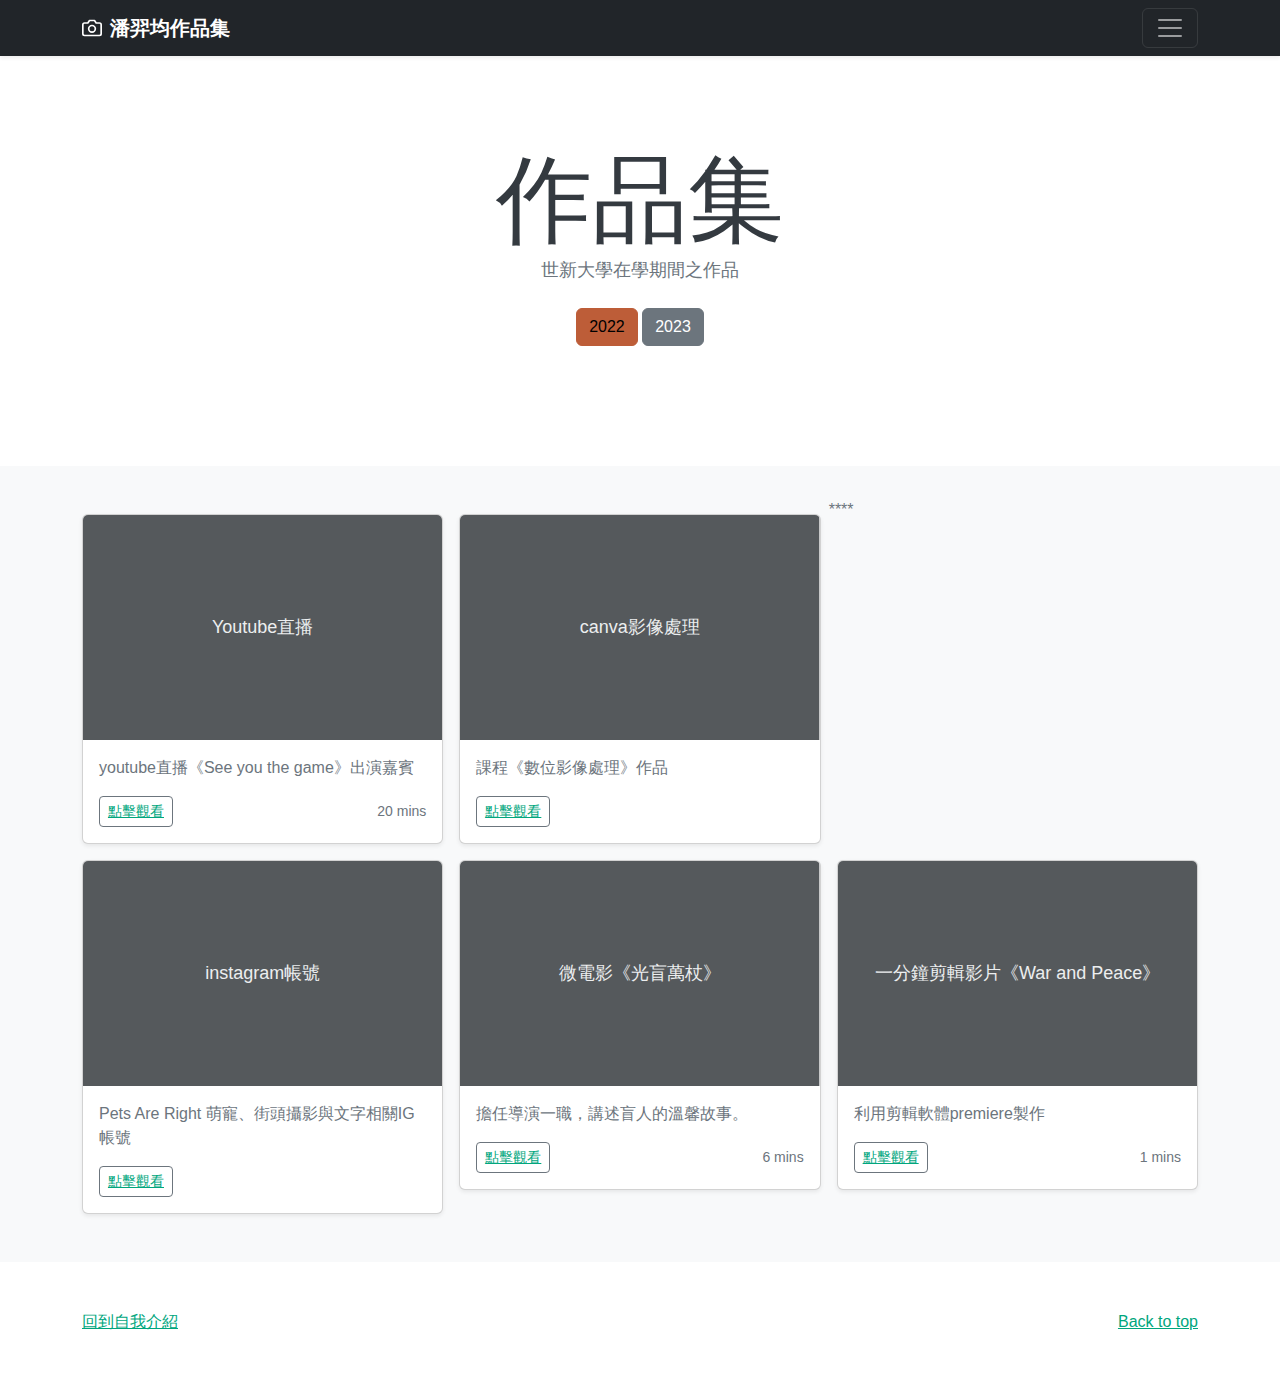
==== album.html @ 54cc6af5 "Update album.html" ====
<!doctype html>
<html lang="en">
  <head>
    <meta charset="utf-8">
    <meta name="viewport" content="width=device-width, initial-scale=1">
    <meta name="description" content="">
    <meta name="author" content="Mark Otto, Jacob Thornton, and Bootstrap contributors">
    <meta name="generator" content="Hugo 0.88.1">
    <title>作品集</title>

    <link rel="canonical" href="https://bootstrap5.hexschool.com/docs/5.1/examples/album/">

    
    <!-- Core theme CSS (includes Bootstrap)-->
    <link href="css/styles.css" rel="stylesheet" />
    <link href="css/my_style.css" rel="stylesheet"> 
    
    <!-- Favicons -->
<link rel="apple-touch-icon" href="/docs/5.1/assets/img/favicons/apple-touch-icon.png" sizes="180x180">
<link rel="icon" href="/docs/5.1/assets/img/favicons/favicon-32x32.png" sizes="32x32" type="image/png">
<link rel="icon" href="/docs/5.1/assets/img/favicons/favicon-16x16.png" sizes="16x16" type="image/png">
<link rel="manifest" href="/docs/5.1/assets/img/favicons/manifest.json">
<link rel="mask-icon" href="/docs/5.1/assets/img/favicons/safari-pinned-tab.svg" color="#7952b3">
<link rel="icon" href="/docs/5.1/assets/img/favicons/favicon.ico">
<meta name="theme-color" content="#7952b3">


    <style>
      .bd-placeholder-img {
        font-size: 1.125rem;
        text-anchor: middle;
        -webkit-user-select: none;
        -moz-user-select: none;
        user-select: none;
      }

      @media (min-width: 768px) {
        .bd-placeholder-img-lg {
          font-size: 3.5rem;
        }
      }
      @media (min-width: 992px) {
        body {
          padding-top: 0;
          padding-left: 0rem;
        }
      }

    </style>

    
  </head>
  <body>
    
<header>
  <div class="collapse bg-dark" id="navbarHeader">
    <div class="container">
      <div class="row">
        <div class="col-sm-8 col-md-7 py-4">
          <h4 class="text-white">關於我</h4>
          <p class="text-muted">潘羿均作品集</p>
        </div>
        <div class="col-sm-4 offset-md-1 py-4">
          <h4 class="text-white">聯絡我</h4>
          <ul class="list-unstyled">
            <li><a href="https://www.facebook.com/" class="text-white">Facebook</a></li>
            <li><a href="https://mail.google.com/mail/u/1/#inbox" class="text-white">email</a></li>
          </ul>
        </div>
      </div>
    </div>
  </div>
  <div class="navbar navbar-dark bg-dark shadow-sm">
    <div class="container">
      <a href="#" class="navbar-brand d-flex align-items-center">
        <svg xmlns="http://www.w3.org/2000/svg" width="20" height="20" fill="none" stroke="currentColor" stroke-linecap="round" stroke-linejoin="round" stroke-width="2" aria-hidden="true" class="me-2" viewBox="0 0 24 24"><path d="M23 19a2 2 0 0 1-2 2H3a2 2 0 0 1-2-2V8a2 2 0 0 1 2-2h4l2-3h6l2 3h4a2 2 0 0 1 2 2z"/><circle cx="12" cy="13" r="4"/></svg>
        <strong>潘羿均作品集</strong>
      </a>
      <button class="navbar-toggler" type="button" data-bs-toggle="collapse" data-bs-target="#navbarHeader" aria-controls="navbarHeader" aria-expanded="false" aria-label="Toggle navigation">
        <span class="navbar-toggler-icon"></span>
      </button>
    </div>
  </div>
</header>

<main>

  <section class="py-5 text-center container">
    <div class="row py-lg-5">
      <div class="col-lg-6 col-md-8 mx-auto">
        <h1 class="fw-light">作品集</h1>
        <p class="lead text-muted">世新大學在學期間之作品</p>
        <p>
          <a href="#" class="btn btn-primary my-2">2022</a>
          <a href="#" class="btn btn-secondary my-2">2023</a>
        </p>
      </div>
    </div>
  </section>

  <div class="album py-5 bg-light">
    <div class="container">

      <div class="row row-cols-1 row-cols-sm-2 row-cols-md-3 g-3">
        <div class="col">
          <div class="card shadow-sm">
            <svg class="bd-placeholder-img card-img-top" width="100%" height="225" xmlns="http://www.w3.org/2000/svg" role="img" aria-label="Placeholder: Thumbnail" preserveAspectRatio="xMidYMid slice" focusable="false"><title>Placeholder</title><rect width="100%" height="100%" fill="#55595c"/><text x="50%" y="50%" fill="#eceeef" dy=".3em">Youtube直播</text></svg>

            <div class="card-body">
              <p class="card-text">youtube直播《See you the game》出演嘉賓</p>
              <div class="d-flex justify-content-between align-items-center">
                <div class="btn-group">
                  <button type="button" class="btn btn-sm btn-outline-secondary"><a href="https://www.youtube.com/watch?v=ZCkuIInycZk">點擊觀看</a></button>
                </div>
                <small class="text-muted">20 mins</small>
              </div>
            </div>
          </div>
        </div>
        <div class="col">
          <div class="card shadow-sm">
            <svg class="bd-placeholder-img card-img-top" width="100%" height="225" xmlns="http://www.w3.org/2000/svg" role="img" aria-label="Placeholder: Thumbnail" preserveAspectRatio="xMidYMid slice" focusable="false"><title>canva影像處理</title><rect width="100%" height="100%" fill="#55595c"/><text x="50%" y="50%" fill="#eceeef" dy=".3em">canva影像處理</text></svg>

            <div class="card-body">
              <p class="card-text">課程《數位影像處理》作品</p>
              <div class="d-flex justify-content-between align-items-center">
                <div class="btn-group">
                  <button type="button" class="btn btn-sm btn-outline-secondary"><a href="file:///C:/Users/USER/Downloads/canva.pdf">點擊觀看</a></button>
                </div>
              </div>
            </div>
          </div>
        </div>
        ****
        <div class="col">
          <div class="card shadow-sm">
            <svg class="bd-placeholder-img card-img-top" width="100%" height="225" xmlns="http://www.w3.org/2000/svg" role="img" aria-label="Placeholder: Thumbnail" preserveAspectRatio="xMidYMid slice" focusable="false"><title>Placeholder</title><rect width="100%" height="100%" fill="#55595c"/><text x="50%" y="50%" fill="#eceeef" dy=".3em">instagram帳號</text></svg>

            <div class="card-body">
              <p class="card-text">Pets Are Right 萌寵、街頭攝影與文字相關IG帳號</p>
              <div class="d-flex justify-content-between align-items-center">
                <div class="btn-group">
                  <button type="button" class="btn btn-sm btn-outline-secondary"><a href="https://www.instagram.com/healing__pets.r.write/">點擊觀看</a></button>
                </div>
              </div>
            </div>
          </div>
        </div>

        <div class="col">
          <div class="card shadow-sm">
            <svg class="bd-placeholder-img card-img-top" width="100%" height="225" xmlns="http://www.w3.org/2000/svg" role="img" aria-label="Placeholder: Thumbnail" preserveAspectRatio="xMidYMid slice" focusable="false"><title>Placeholder</title><rect width="100%" height="100%" fill="#55595c"/><text x="50%" y="50%" fill="#eceeef" dy=".3em">微電影《光盲萬杖》</text></svg>

            <div class="card-body">
              <p class="card-text">擔任導演一職，講述盲人的溫馨故事。</p>
              <div class="d-flex justify-content-between align-items-center">
                <div class="btn-group">
                  <button type="button" class="btn btn-sm btn-outline-secondary"><a href="https://www.instagram.com/healing__pets.r.write/">點擊觀看</a></button>
                </div>
                <small class="text-muted">6 mins</small>
              </div>
            </div>
          </div>
        </div>

        <div class="col">
          <div class="card shadow-sm">
            <svg class="bd-placeholder-img card-img-top" width="100%" height="225" xmlns="http://www.w3.org/2000/svg" role="img" aria-label="Placeholder: Thumbnail" preserveAspectRatio="xMidYMid slice" focusable="false"><title>Placeholder</title><rect width="100%" height="100%" fill="#55595c"/><text x="50%" y="50%" fill="#eceeef" dy=".3em">一分鐘剪輯影片《War and Peace》</text></svg>

            <div class="card-body">
              <p class="card-text">利用剪輯軟體premiere製作</p>
              <div class="d-flex justify-content-between align-items-center">
                <div class="btn-group">
                  <button type="button" class="btn btn-sm btn-outline-secondary"><a href="https://youtu.be/caM2I-UOh4k">點擊觀看</a></button>
                </div>
                <small class="text-muted">1 mins</small>
              </div>
            </div>
          </div>
        </div>
        
          

</main>

<footer class="text-muted py-5">
  <div class="container">
    <p class="float-end mb-1">
      <a href="#">Back to top</a>
    </p>
    <a href="https://vn126.github.io/">回到自我介紹</a> 
  </div>
</footer>


   <!-- Bootstrap core JS-->
   <script src="https://cdn.jsdelivr.net/npm/bootstrap@5.1.3/dist/js/bootstrap.bundle.min.js"></script>
   <!-- Core theme JS-->
   <script src="js/scripts.js"></script>
  
</html>
---- css/my_style.css ----
body {
    font-family: 'Noto Sans TC', sans-serif;
}

h1,h2,h3,h4,h5,h6 .h1, .h2, .h3, .h4, .h5, .h6{
    font-family: 'Noto Sans TC', sans-serif;
    text-transform: none;
}

.subheading{
    font-family: 'Noto Sans TC', sans-serif;
    text-transform: none;
}
.expedu_icon{
    color:#495057
    text-decoration: none;
}
.expedu_icon:hover{
    color:var(--bs-primary);
}
:root{
    --bs-primary:#00a67d;
    --bs-primary-rgb:11 ,0,166;
    --bs-secondary:#c07300;
    --bs-secondary-rgb:268 ,143 ,0;
}
.expedu_icon:hover{
    color:var(--bs-secondary);
}

a{
    color:var(--bs-primary)
}

.social-icons .social-icon:hover{
    background-color: var(--bs-secondary);
}
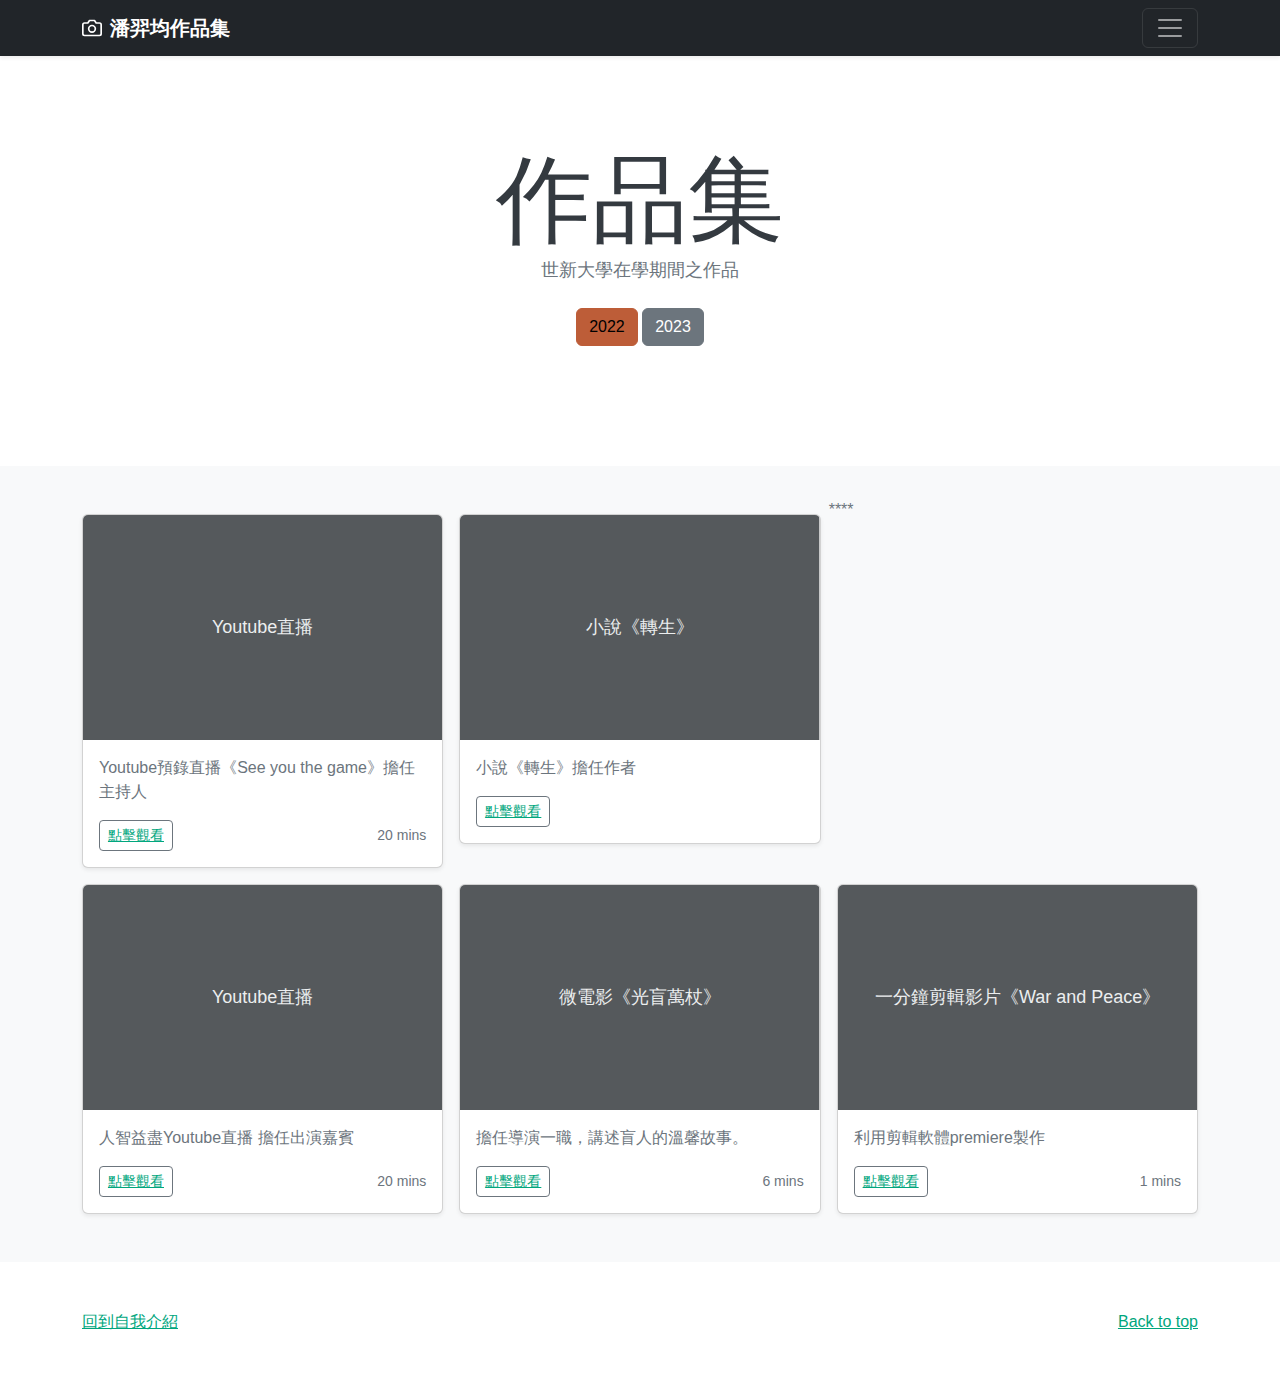
==== commit 705869a7: "Update album.html" ====
--- a/album.html
+++ b/album.html
@@ -59,7 +59,7 @@
       <div class="row">
         <div class="col-sm-8 col-md-7 py-4">
           <h4 class="text-white">關於我</h4>
-          <p class="text-muted">潘羿均作品集</p>
+          <p class="text-muted">嗨囉我是潘羿均，這是我的第一個個人作品集</p>
         </div>
         <div class="col-sm-4 offset-md-1 py-4">
           <h4 class="text-white">聯絡我</h4>
@@ -108,7 +108,7 @@
             <svg class="bd-placeholder-img card-img-top" width="100%" height="225" xmlns="http://www.w3.org/2000/svg" role="img" aria-label="Placeholder: Thumbnail" preserveAspectRatio="xMidYMid slice" focusable="false"><title>Placeholder</title><rect width="100%" height="100%" fill="#55595c"/><text x="50%" y="50%" fill="#eceeef" dy=".3em">Youtube直播</text></svg>
 
             <div class="card-body">
-              <p class="card-text">youtube直播《See you the game》出演嘉賓</p>
+              <p class="card-text">Youtube預錄直播《See you the game》擔任主持人</p>
               <div class="d-flex justify-content-between align-items-center">
                 <div class="btn-group">
                   <button type="button" class="btn btn-sm btn-outline-secondary"><a href="https://www.youtube.com/watch?v=ZCkuIInycZk">點擊觀看</a></button>
@@ -120,10 +120,10 @@
         </div>
         <div class="col">
           <div class="card shadow-sm">
-            <svg class="bd-placeholder-img card-img-top" width="100%" height="225" xmlns="http://www.w3.org/2000/svg" role="img" aria-label="Placeholder: Thumbnail" preserveAspectRatio="xMidYMid slice" focusable="false"><title>canva影像處理</title><rect width="100%" height="100%" fill="#55595c"/><text x="50%" y="50%" fill="#eceeef" dy=".3em">canva影像處理</text></svg>
-
-            <div class="card-body">
-              <p class="card-text">課程《數位影像處理》作品</p>
+            <svg class="bd-placeholder-img card-img-top" width="100%" height="225" xmlns="http://www.w3.org/2000/svg" role="img" aria-label="Placeholder: Thumbnail" preserveAspectRatio="xMidYMid slice" focusable="false"><title>canva影像處理</title><rect width="100%" height="100%" fill="#55595c"/><text x="50%" y="50%" fill="#eceeef" dy=".3em">小說《轉生》</text></svg>
+
+            <div class="card-body">
+              <p class="card-text">小說《轉生》擔任作者</p>
               <div class="d-flex justify-content-between align-items-center">
                 <div class="btn-group">
                   <button type="button" class="btn btn-sm btn-outline-secondary"><a href="file:///C:/Users/USER/Downloads/canva.pdf">點擊觀看</a></button>
@@ -135,14 +135,15 @@
         ****
         <div class="col">
           <div class="card shadow-sm">
-            <svg class="bd-placeholder-img card-img-top" width="100%" height="225" xmlns="http://www.w3.org/2000/svg" role="img" aria-label="Placeholder: Thumbnail" preserveAspectRatio="xMidYMid slice" focusable="false"><title>Placeholder</title><rect width="100%" height="100%" fill="#55595c"/><text x="50%" y="50%" fill="#eceeef" dy=".3em">instagram帳號</text></svg>
-
-            <div class="card-body">
-              <p class="card-text">Pets Are Right 萌寵、街頭攝影與文字相關IG帳號</p>
-              <div class="d-flex justify-content-between align-items-center">
-                <div class="btn-group">
-                  <button type="button" class="btn btn-sm btn-outline-secondary"><a href="https://www.instagram.com/healing__pets.r.write/">點擊觀看</a></button>
-                </div>
+            <svg class="bd-placeholder-img card-img-top" width="100%" height="225" xmlns="http://www.w3.org/2000/svg" role="img" aria-label="Placeholder: Thumbnail" preserveAspectRatio="xMidYMid slice" focusable="false"><title>Placeholder</title><rect width="100%" height="100%" fill="#55595c"/><text x="50%" y="50%" fill="#eceeef" dy=".3em">Youtube直播</text></svg>
+
+            <div class="card-body">
+              <p class="card-text">人智益盡Youtube直播 擔任出演嘉賓</p>
+              <div class="d-flex justify-content-between align-items-center">
+                <div class="btn-group">
+                  <button type="button" class="btn btn-sm btn-outline-secondary"><a href="https://www.youtube.com/watch?v=WNCuz8WMkfk">點擊觀看</a></button>
+                </div>
+                <small class="text-muted">20 mins</small>
               </div>
             </div>
           </div>
@@ -189,7 +190,7 @@
     <p class="float-end mb-1">
       <a href="#">Back to top</a>
     </p>
-    <a href="https://vn126.github.io/">回到自我介紹</a> 
+    <a href="https://junepan107.github.io">回到自我介紹</a> 
   </div>
 </footer>
 
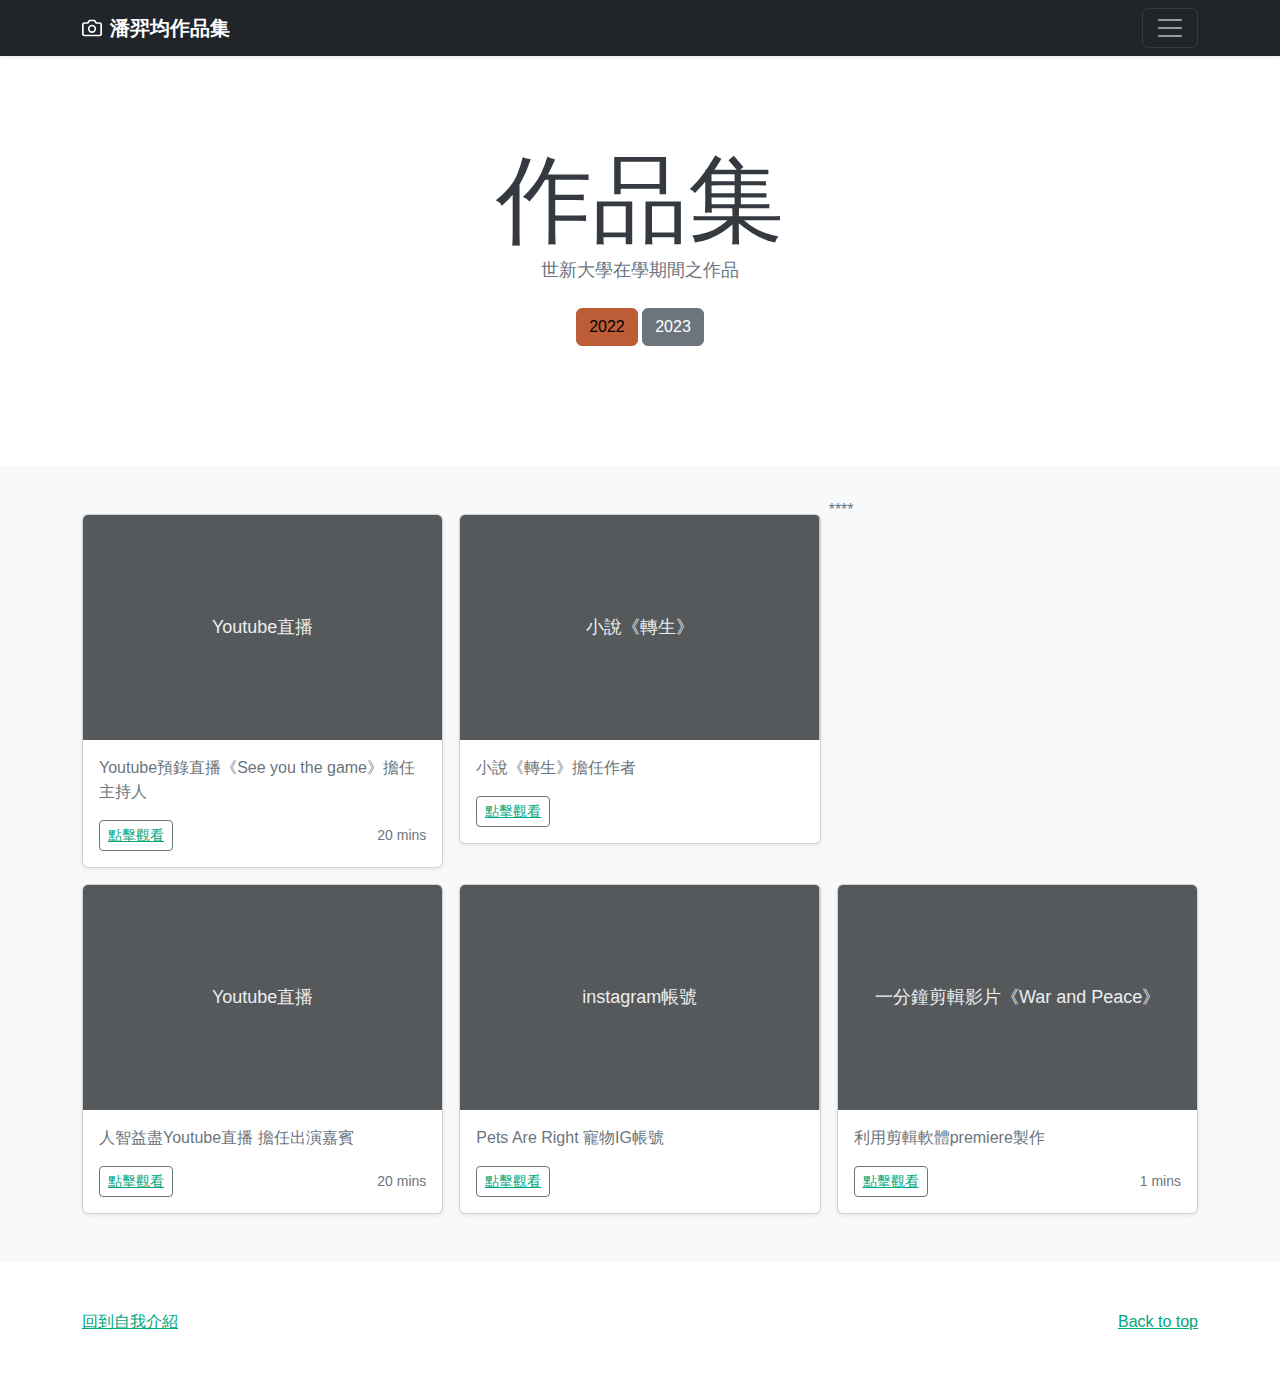
==== commit d91a3184: "Update album.html" ====
--- a/album.html
+++ b/album.html
@@ -126,7 +126,7 @@
               <p class="card-text">小說《轉生》擔任作者</p>
               <div class="d-flex justify-content-between align-items-center">
                 <div class="btn-group">
-                  <button type="button" class="btn btn-sm btn-outline-secondary"><a href="file:///C:/Users/USER/Downloads/canva.pdf">點擊觀看</a></button>
+                  <button type="button" class="btn btn-sm btn-outline-secondary"><a href="https://docs.google.com/document/d/1yEB07yPSa6RP8BxFiHdNf8r-URJ8q2bM/edit">點擊觀看</a></button>
                 </div>
               </div>
             </div>
@@ -151,15 +151,14 @@
 
         <div class="col">
           <div class="card shadow-sm">
-            <svg class="bd-placeholder-img card-img-top" width="100%" height="225" xmlns="http://www.w3.org/2000/svg" role="img" aria-label="Placeholder: Thumbnail" preserveAspectRatio="xMidYMid slice" focusable="false"><title>Placeholder</title><rect width="100%" height="100%" fill="#55595c"/><text x="50%" y="50%" fill="#eceeef" dy=".3em">微電影《光盲萬杖》</text></svg>
-
-            <div class="card-body">
-              <p class="card-text">擔任導演一職，講述盲人的溫馨故事。</p>
+            <svg class="bd-placeholder-img card-img-top" width="100%" height="225" xmlns="http://www.w3.org/2000/svg" role="img" aria-label="Placeholder: Thumbnail" preserveAspectRatio="xMidYMid slice" focusable="false"><title>Placeholder</title><rect width="100%" height="100%" fill="#55595c"/><text x="50%" y="50%" fill="#eceeef" dy=".3em">instagram帳號</text></svg>
+
+            <div class="card-body">
+              <p class="card-text">Pets Are Right 寵物IG帳號</p>
               <div class="d-flex justify-content-between align-items-center">
                 <div class="btn-group">
                   <button type="button" class="btn btn-sm btn-outline-secondary"><a href="https://www.instagram.com/healing__pets.r.write/">點擊觀看</a></button>
                 </div>
-                <small class="text-muted">6 mins</small>
               </div>
             </div>
           </div>
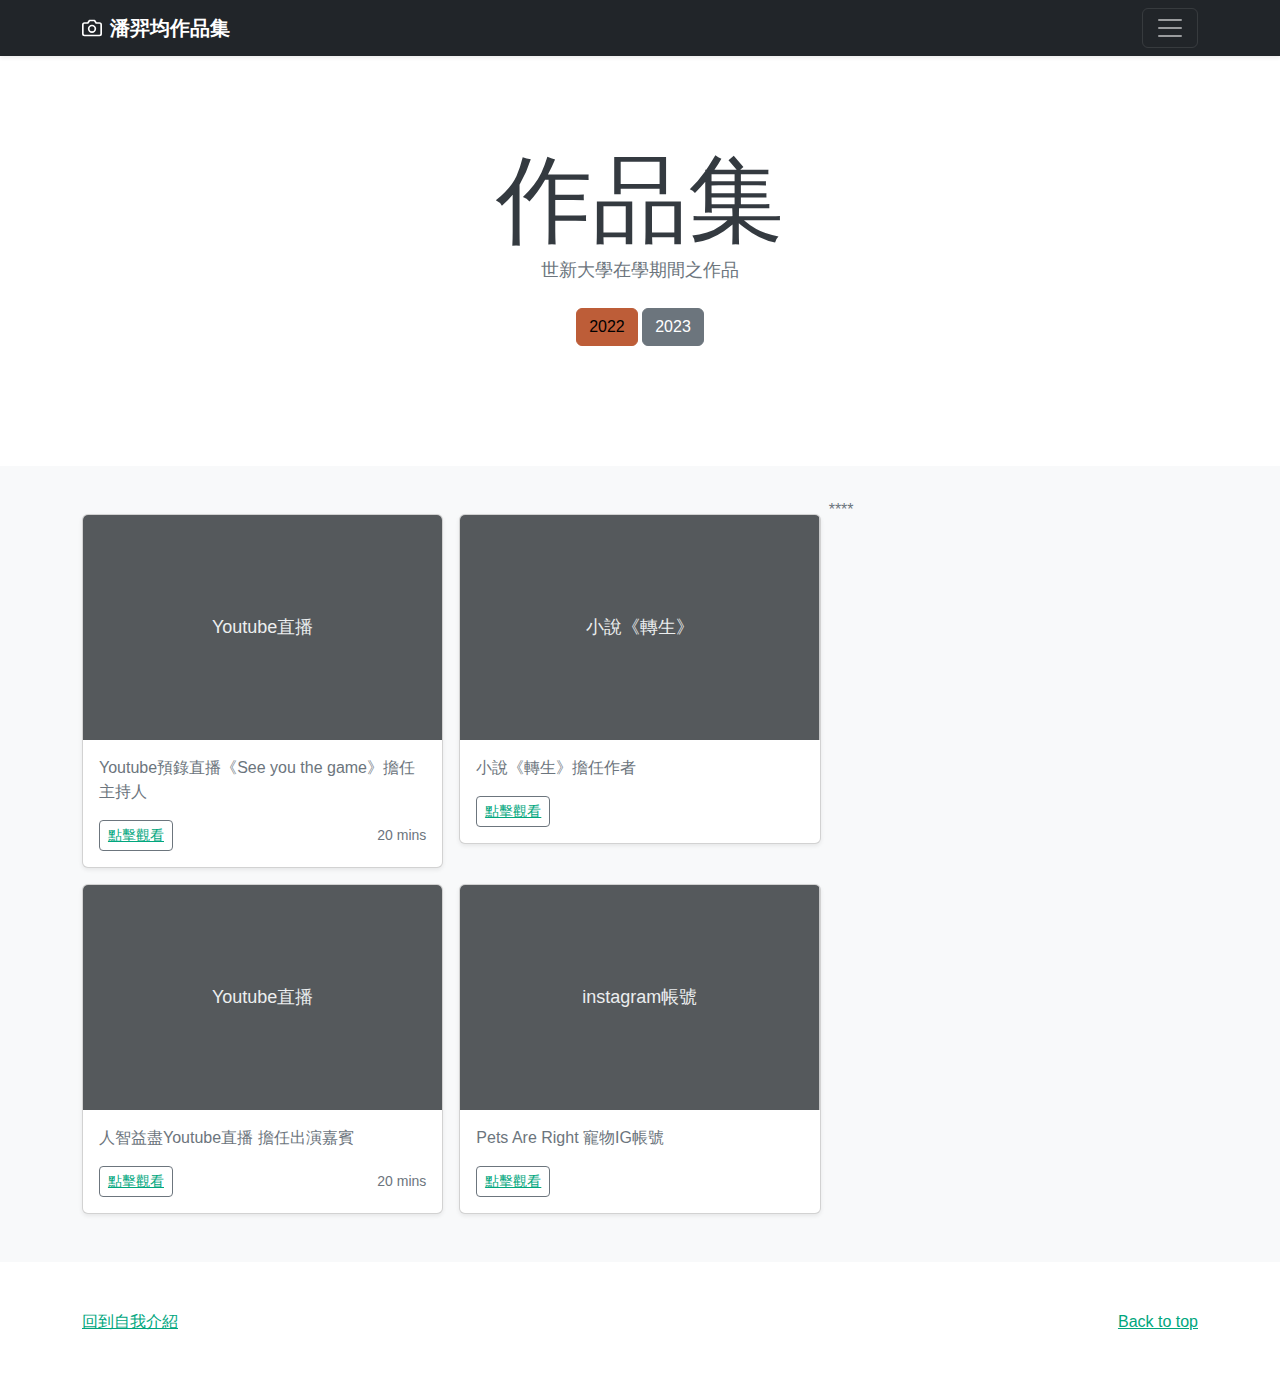
==== commit e05a8023: "Update album.html" ====
--- a/album.html
+++ b/album.html
@@ -163,22 +163,6 @@
             </div>
           </div>
         </div>
-
-        <div class="col">
-          <div class="card shadow-sm">
-            <svg class="bd-placeholder-img card-img-top" width="100%" height="225" xmlns="http://www.w3.org/2000/svg" role="img" aria-label="Placeholder: Thumbnail" preserveAspectRatio="xMidYMid slice" focusable="false"><title>Placeholder</title><rect width="100%" height="100%" fill="#55595c"/><text x="50%" y="50%" fill="#eceeef" dy=".3em">一分鐘剪輯影片《War and Peace》</text></svg>
-
-            <div class="card-body">
-              <p class="card-text">利用剪輯軟體premiere製作</p>
-              <div class="d-flex justify-content-between align-items-center">
-                <div class="btn-group">
-                  <button type="button" class="btn btn-sm btn-outline-secondary"><a href="https://youtu.be/caM2I-UOh4k">點擊觀看</a></button>
-                </div>
-                <small class="text-muted">1 mins</small>
-              </div>
-            </div>
-          </div>
-        </div>
         
           
 
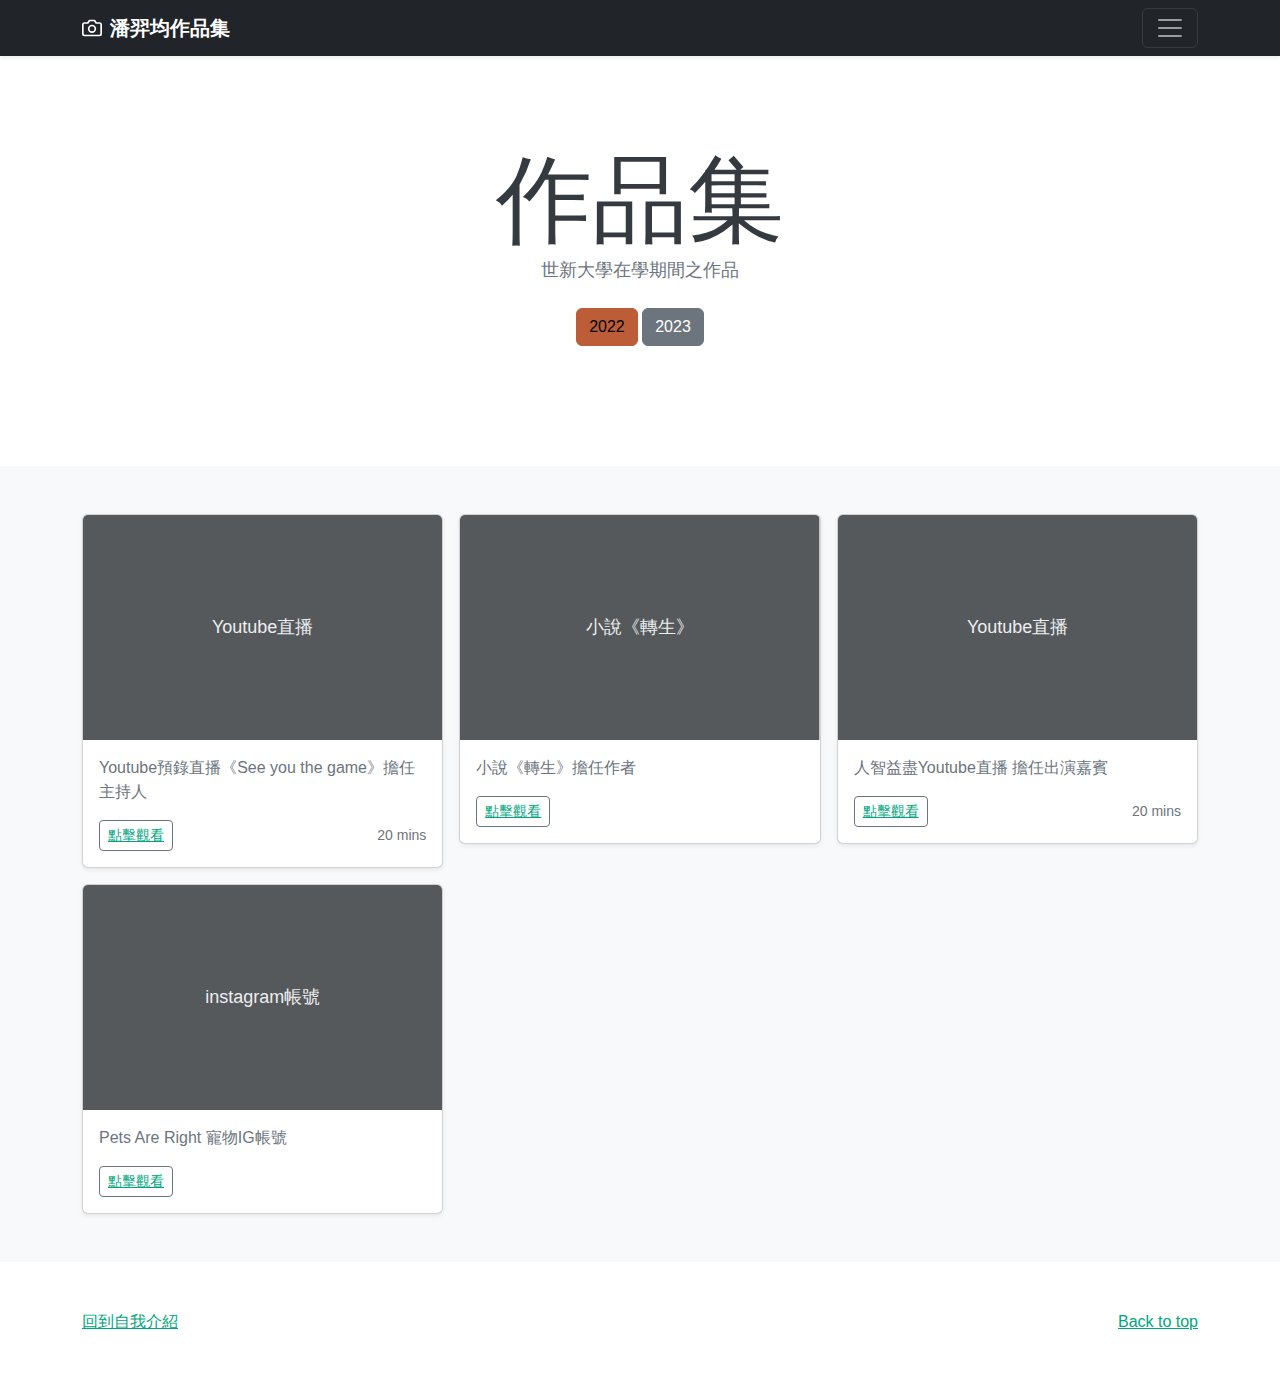
==== commit c5eead98: "Update album.html" ====
--- a/album.html
+++ b/album.html
@@ -132,7 +132,6 @@
             </div>
           </div>
         </div>
-        ****
         <div class="col">
           <div class="card shadow-sm">
             <svg class="bd-placeholder-img card-img-top" width="100%" height="225" xmlns="http://www.w3.org/2000/svg" role="img" aria-label="Placeholder: Thumbnail" preserveAspectRatio="xMidYMid slice" focusable="false"><title>Placeholder</title><rect width="100%" height="100%" fill="#55595c"/><text x="50%" y="50%" fill="#eceeef" dy=".3em">Youtube直播</text></svg>
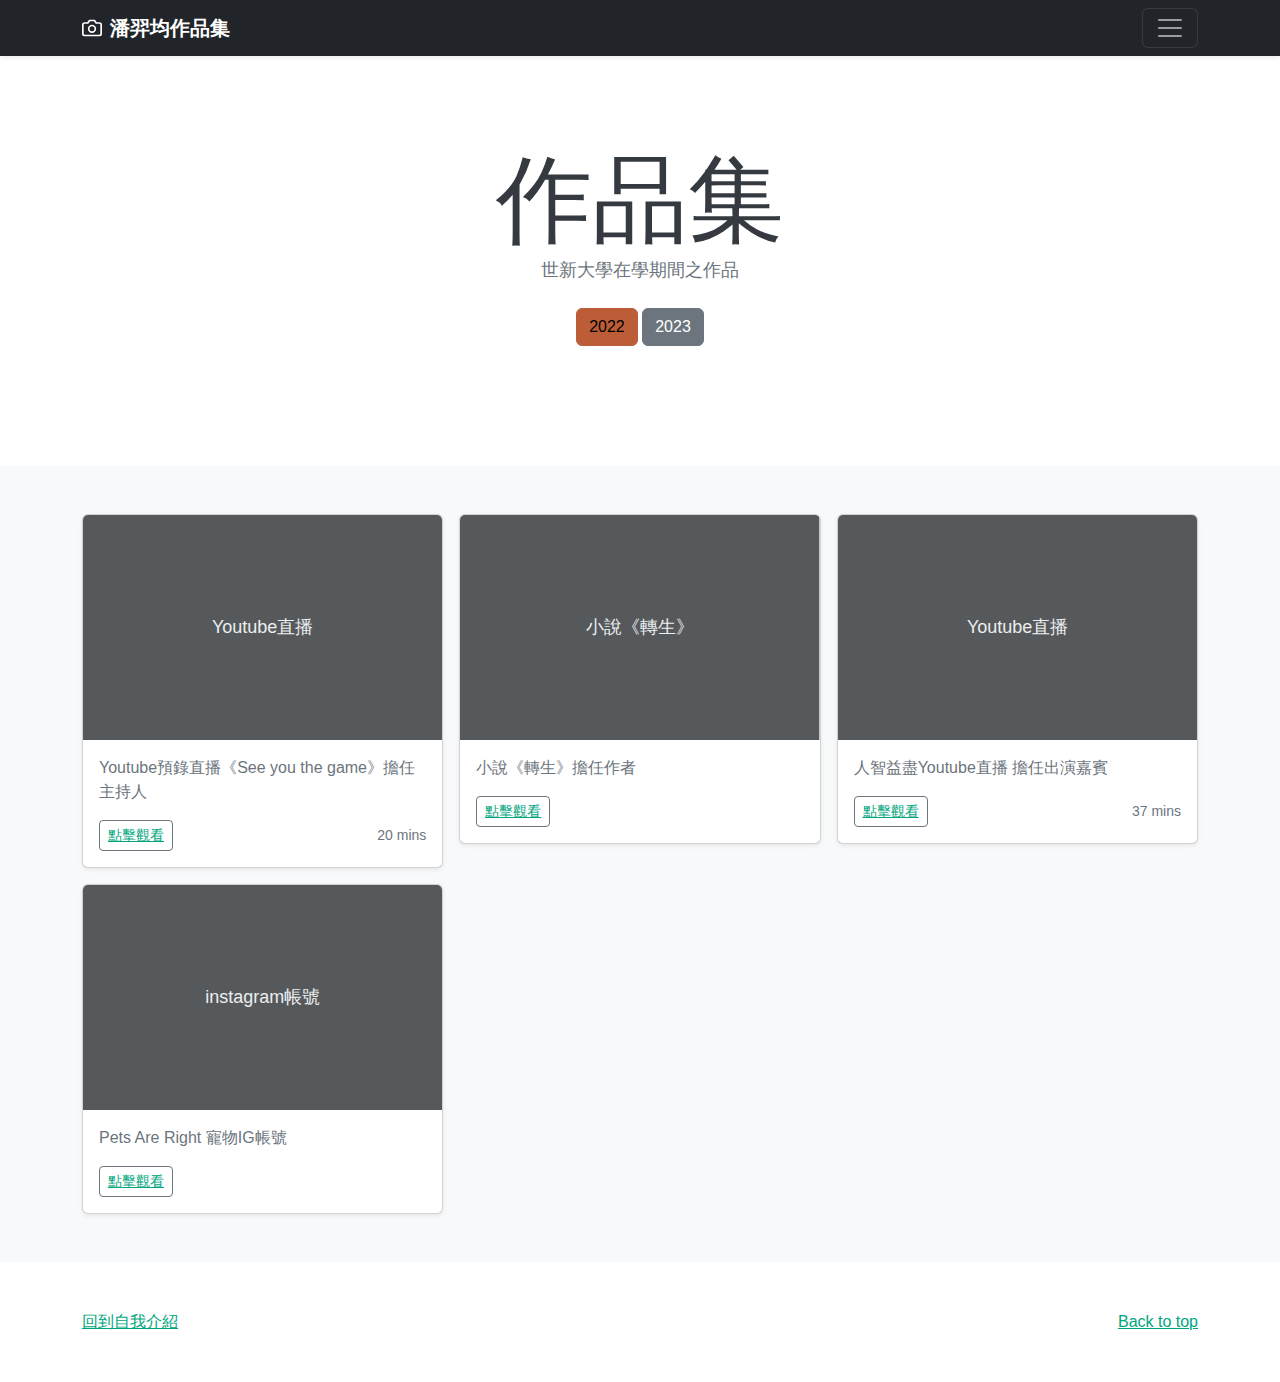
==== commit 9a985222: "Update album.html" ====
--- a/album.html
+++ b/album.html
@@ -59,7 +59,7 @@
       <div class="row">
         <div class="col-sm-8 col-md-7 py-4">
           <h4 class="text-white">關於我</h4>
-          <p class="text-muted">嗨囉我是潘羿均，這是我的第一個個人作品集</p>
+          <p class="text-muted">哈囉我是潘羿均，這是我的第一個個人作品集</p>
         </div>
         <div class="col-sm-4 offset-md-1 py-4">
           <h4 class="text-white">聯絡我</h4>
@@ -142,7 +142,7 @@
                 <div class="btn-group">
                   <button type="button" class="btn btn-sm btn-outline-secondary"><a href="https://www.youtube.com/watch?v=WNCuz8WMkfk">點擊觀看</a></button>
                 </div>
-                <small class="text-muted">20 mins</small>
+                <small class="text-muted">37 mins</small>
               </div>
             </div>
           </div>
